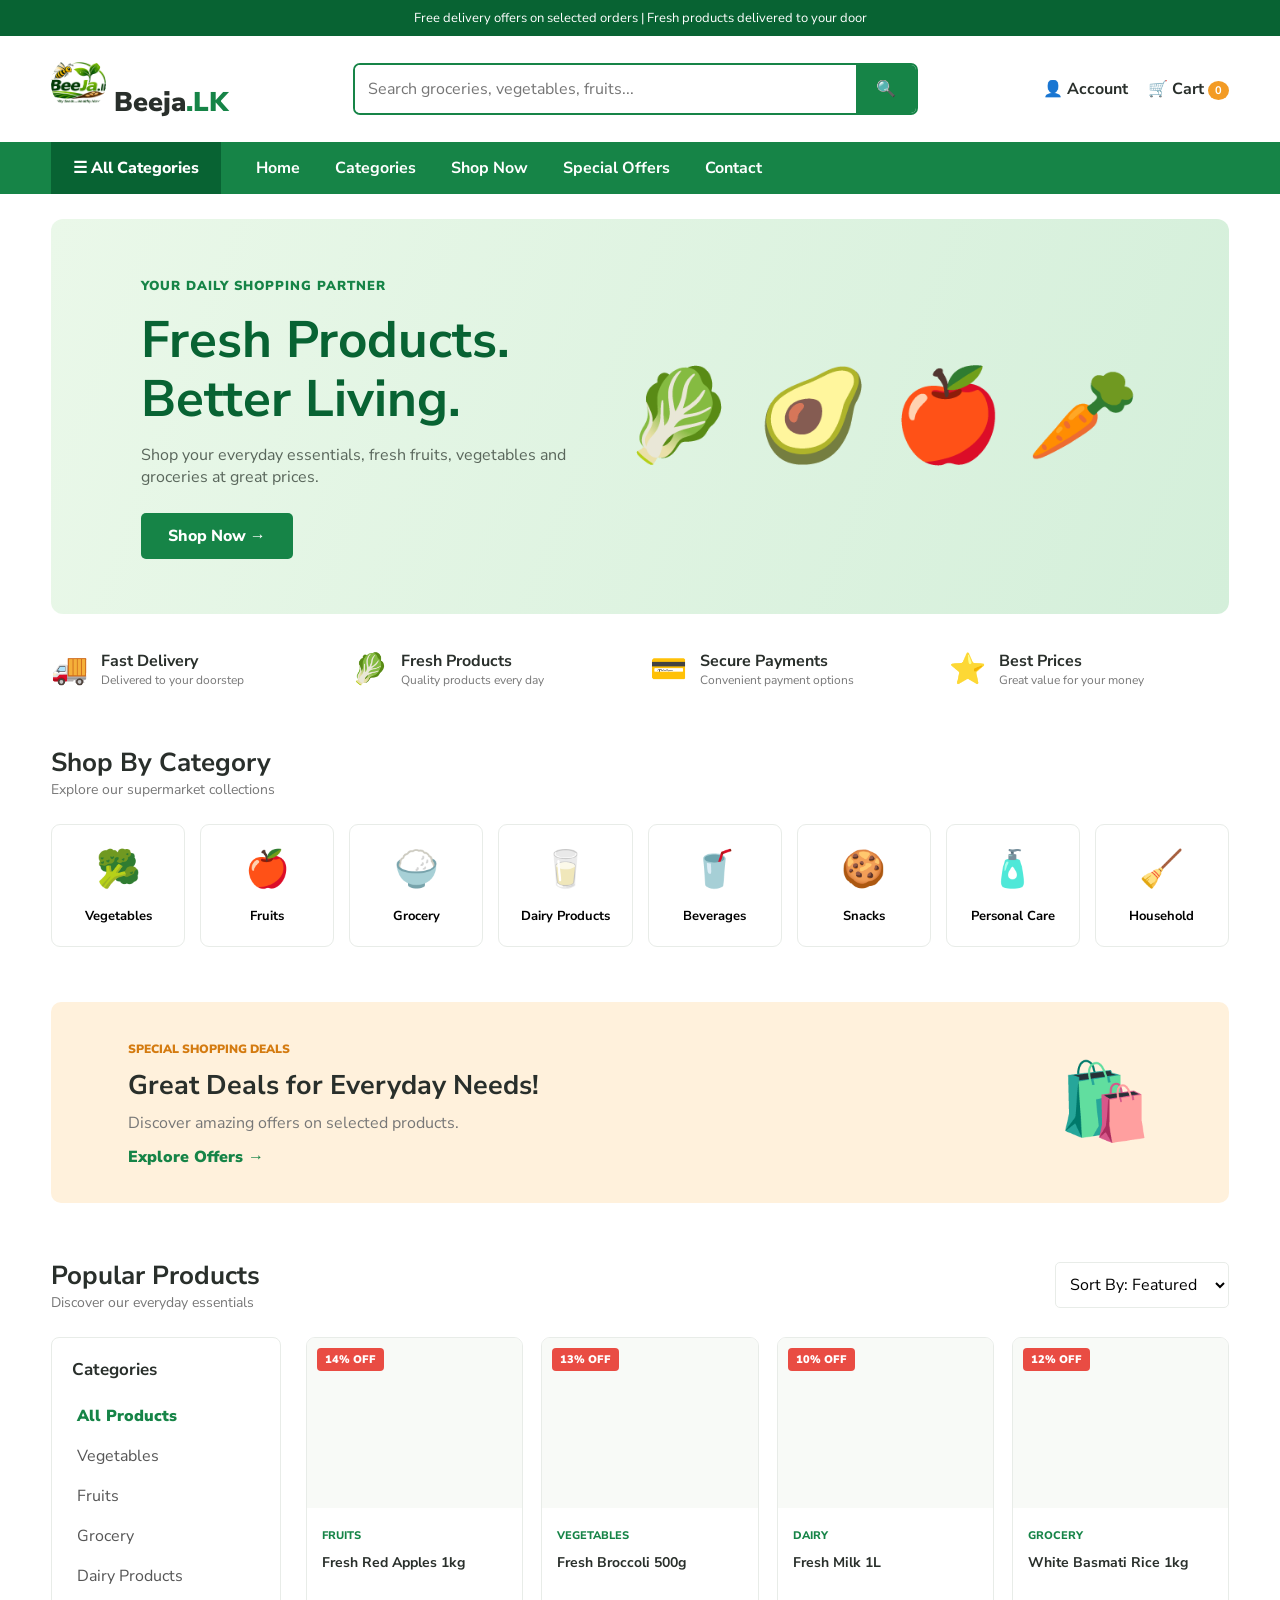
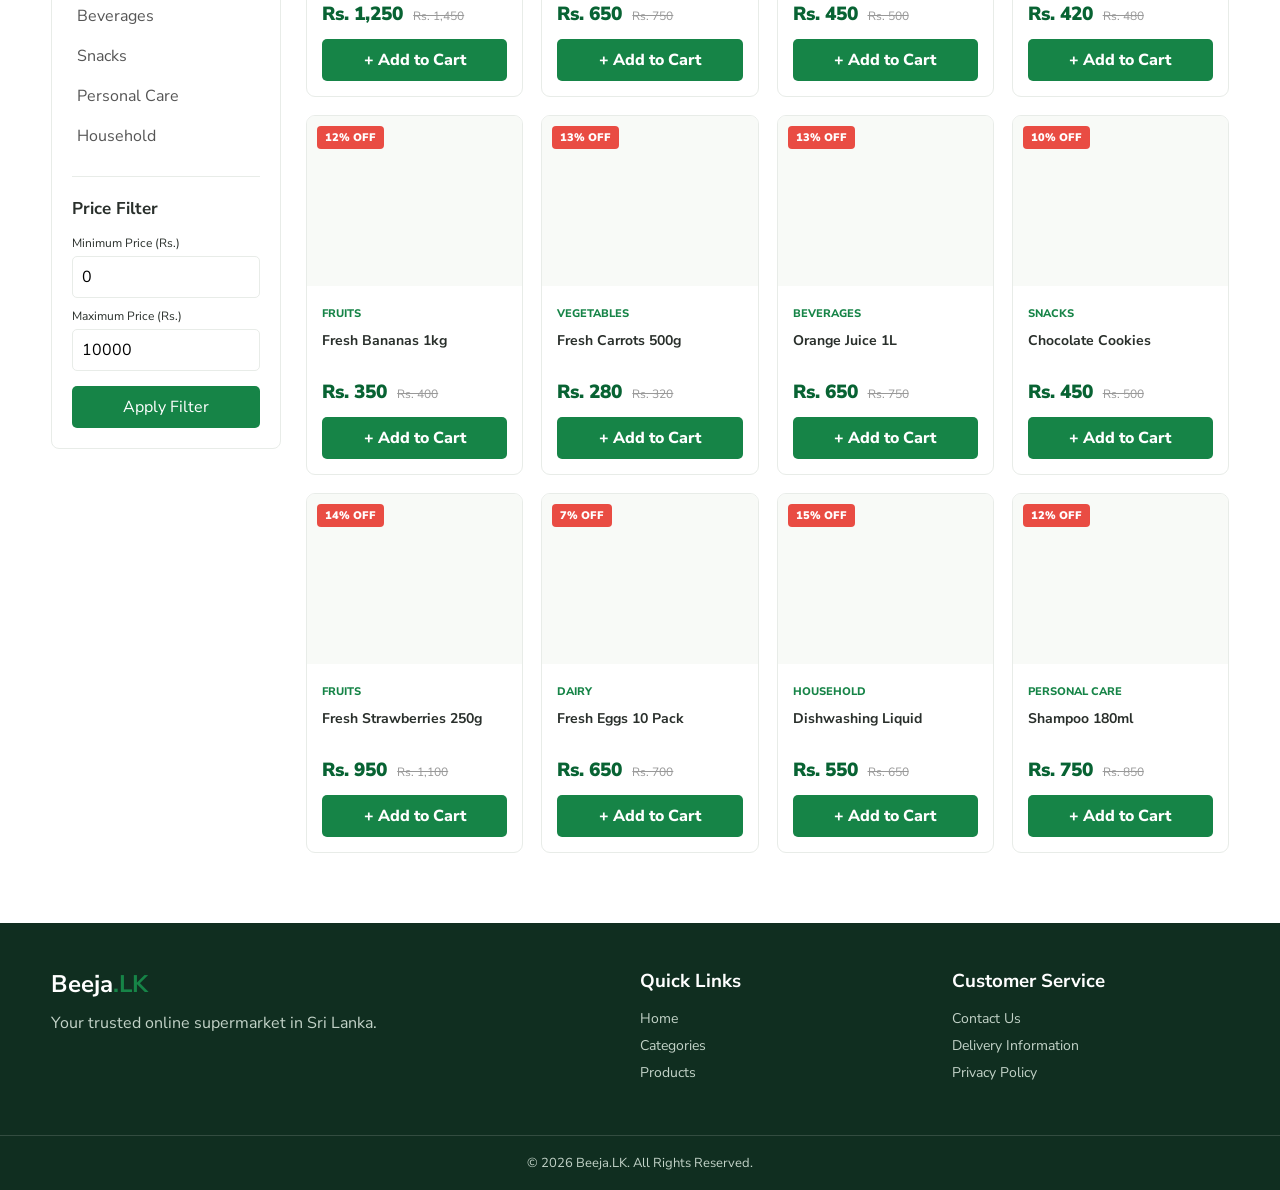
==== index.html @ 38d673ad "Update index.html" ====
<!DOCTYPE html>
<html lang="en">
<head>
    <meta charset="UTF-8">
    <meta name="viewport" content="width=device-width, initial-scale=1.0">

    <title>Beeja.LK | Online market Sri Lanka</title>

    <meta name="description"
          content="Shop groceries, fresh vegetables, fruits, beverages and household essentials online in Sri Lanka.">

    <link rel="stylesheet" href="style.css">
    <link rel="preconnect" href="https://fonts.googleapis.com">
    <link rel="preconnect" href="https://fonts.gstatic.com" crossorigin>
    <link href="https://fonts.googleapis.com/css2?family=Nunito+Sans:wght@400;500;600;700;800;900&display=swap"
          rel="stylesheet">
</head>
 
<body>

<!-- TOP BAR -->
<div class="top-bar">
    Free delivery offers on selected orders | Fresh products delivered to your door
</div>

<!-- HEADER -->
<header class="main-header">

    <a href="index.html" class="logo">
        <span class="logo-icon"> <img src="images/logo.png" alt="Beeja Logo"></span>
        <span>Beeja<span class="logo-green">.LK</span></span>
    </a>

    <div class="search-box">
        <input type="text" id="searchInput"
               placeholder="Search groceries, vegetables, fruits...">
        <button id="searchBtn">🔍</button>
    </div>

    <div class="header-actions">
        <a href="pages/login.html">👤 Account</a>

        <a href="pages/cart.html" class="cart-link">
            🛒 Cart
            <span id="cartCount">0</span>
        </a>
    </div>

</header>

<!-- NAVIGATION -->
<nav class="navigation">

    <button class="category-button" id="categoryToggle">
        ☰ All Categories
    </button>

    <div class="nav-links">
        <a href="index.html">Home</a>
        <a href="#categories">Categories</a>
        <a href="#products">Shop Now</a>
        <a href="#deals">Special Offers</a>
        <a href="#footer">Contact</a>
    </div>

</nav>

<!-- MAIN BANNER -->
<section class="hero">

    <div class="hero-content">
        <span class="hero-label">YOUR DAILY SHOPPING PARTNER</span>

        <h1>Fresh Products.<br>
            Better Living.</h1>

        <p>
            Shop your everyday essentials, fresh fruits,
            vegetables and groceries at great prices.
        </p>

        <a href="#products" class="shop-button">
            Shop Now →
        </a>
    </div>

    <div class="hero-image">
        🥬 🥑 🍎 🥕
    </div>

</section>

<!-- SERVICE FEATURES -->
<section class="service-features">

    <div class="service-item">
        <span>🚚</span>
        <div>
            <strong>Fast Delivery</strong>
            <small>Delivered to your doorstep</small>
        </div>
    </div>

    <div class="service-item">
        <span>🥬</span>
        <div>
            <strong>Fresh Products</strong>
            <small>Quality products every day</small>
        </div>
    </div>

    <div class="service-item">
        <span>💳</span>
        <div>
            <strong>Secure Payments</strong>
            <small>Convenient payment options</small>
        </div>
    </div>

    <div class="service-item">
        <span>⭐</span>
        <div>
            <strong>Best Prices</strong>
            <small>Great value for your money</small>
        </div>
    </div>

</section>

<!-- CATEGORIES -->
<section class="section" id="categories">

    <div class="section-heading">
        <div>
            <h2>Shop By Category</h2>
            <p>Explore our supermarket collections</p>
        </div>
    </div>

    <div class="category-grid">

        <button class="category-card" data-category="Vegetables">
            <span>🥦</span>
            <strong>Vegetables</strong>
        </button>

        <button class="category-card" data-category="Fruits">
            <span>🍎</span>
            <strong>Fruits</strong>
        </button>

        <button class="category-card" data-category="Grocery">
            <span>🍚</span>
            <strong>Grocery</strong>
        </button>

        <button class="category-card" data-category="Dairy">
            <span>🥛</span>
            <strong>Dairy Products</strong>
        </button>

        <button class="category-card" data-category="Beverages">
            <span>🥤</span>
            <strong>Beverages</strong>
        </button>

        <button class="category-card" data-category="Snacks">
            <span>🍪</span>
            <strong>Snacks</strong>
        </button>

        <button class="category-card" data-category="Personal Care">
            <span>🧴</span>
            <strong>Personal Care</strong>
        </button>

        <button class="category-card" data-category="Household">
            <span>🧹</span>
            <strong>Household</strong>
        </button>

    </div>

</section>

<!-- SPECIAL OFFER -->
<section class="offer-banner" id="deals">

    <div>
        <span>SPECIAL SHOPPING DEALS</span>
        <h2>Great Deals for Everyday Needs!</h2>
        <p>Discover amazing offers on selected products.</p>
        <a href="#products">Explore Offers →</a>
    </div>

    <div class="offer-icon">🛍️</div>

</section>

<!-- PRODUCTS -->
<section class="section" id="products">

    <div class="section-heading product-heading">

        <div>
            <h2>Popular Products</h2>
            <p>Discover our everyday essentials</p>
        </div>

        <select id="sortProducts">
            <option value="default">Sort By: Featured</option>
            <option value="low">Price: Low to High</option>
            <option value="high">Price: High to Low</option>
            <option value="name">Name: A to Z</option>
        </select>

    </div>

    <div class="shop-layout">

        <!-- SIDEBAR -->
        <aside class="sidebar">

            <h3>Categories</h3>

            <button class="filter-category active"
                    data-category="All">All Products</button>

            <button class="filter-category"
                    data-category="Vegetables">Vegetables</button>

            <button class="filter-category"
                    data-category="Fruits">Fruits</button>

            <button class="filter-category"
                    data-category="Grocery">Grocery</button>

            <button class="filter-category"
                    data-category="Dairy">Dairy Products</button>

            <button class="filter-category"
                    data-category="Beverages">Beverages</button>

            <button class="filter-category"
                    data-category="Snacks">Snacks</button>

            <button class="filter-category"
                    data-category="Personal Care">Personal Care</button>

            <button class="filter-category"
                    data-category="Household">Household</button>

            <div class="sidebar-divider"></div>

            <h3>Price Filter</h3>

            <label>Minimum Price (Rs.)</label>
            <input type="number" id="minPrice" value="0" min="0">

            <label>Maximum Price (Rs.)</label>
            <input type="number" id="maxPrice" value="10000" min="0">

            <button id="applyFilter" class="filter-button">
                Apply Filter
            </button>

        </aside>

        <!-- PRODUCT GRID -->
        <div class="product-area">

            <div class="product-grid" id="productGrid">
                <!-- Products loaded by JavaScript -->
            </div>

            <p id="noProducts" class="no-products" hidden>
                No products found.
            </p>

        </div>

    </div>

</section>

<!-- FOOTER -->
<footer id="footer">

    <div class="footer-content">

        <div>
            <h2>Beeja<span>.LK</span></h2>
            <p>Your trusted online supermarket in Sri Lanka.</p>
        </div>

        <div>
            <h3>Quick Links</h3>
            <a href="index.html">Home</a>
            <a href="#categories">Categories</a>
            <a href="#products">Products</a>
        </div>

        <div>
            <h3>Customer Service</h3>
            <a href="#">Contact Us</a>
            <a href="#">Delivery Information</a>
            <a href="#">Privacy Policy</a>
        </div>

    </div>

    <div class="copyright">
        © 2026 Beeja.LK. All Rights Reserved.
    </div>

</footer>

<script src="script.js"></script>

</body>
</html>
---- style.css ----
* {
    margin: 0;
    padding: 0;
    box-sizing: border-box;
}

:root {
    --green: #168447;
    --dark-green: #086333;
    --light-green: #edf8ef;
    --text: #292f2b;
    --muted: #777;
    --border: #e8ece8;
}

body {
    font-family: 'Nunito Sans', sans-serif;
    color: var(--text);
    background: #fff;
}

a {
    text-decoration: none;
    color: inherit;
}

button, input, select {
    font: inherit;
}

/* TOP BAR */

.top-bar {
    background: var(--dark-green);
    color: white;
    text-align: center;
    padding: 9px;
    font-size: 13px;
}

/* HEADER */

.main-header {
    max-width: 1400px;
    margin: auto;
    padding: 20px 4%;
    display: flex;
    align-items: center;
    justify-content: space-between;
    gap: 25px;
}

.logo {
    font-size: 27px;
    font-weight: 900;
    white-space: nowrap;
}

.logo img {
    width: 55px;
    height: 55px;
    object-fit: cover;
    border-radius: 50%;
}

.logo-icon {
    font-size: 30px;
}

.logo-green,
.footer-content h2 span {
    color: var(--green);
}

.search-box {
    display: flex;
    width: 48%;
    border: 2px solid var(--green);
    border-radius: 7px;
    overflow: hidden;
}

.search-box input {
    flex: 1;
    border: none;
    outline: none;
    padding: 13px;
    min-width: 0;
}

.search-box button {
    background: var(--green);
    color: white;
    border: none;
    padding: 0 20px;
    cursor: pointer;
}

.header-actions {
    display: flex;
    gap: 20px;
    align-items: center;
    font-weight: 700;
    white-space: nowrap;
}

.cart-link {
    position: relative;
}

#cartCount {
    background: #f39b24;
    color: white;
    padding: 2px 7px;
    border-radius: 50%;
    font-size: 11px;
}

/* NAVIGATION */

.navigation {
    background: var(--green);
    color: white;
    display: flex;
    align-items: center;
    padding: 0 4%;
    gap: 35px;
}

.category-button {
    background: var(--dark-green);
    border: none;
    color: white;
    padding: 15px 22px;
    cursor: pointer;
    font-weight: 800;
}

.nav-links {
    display: flex;
    align-items: center;
    gap: 35px;
}

.nav-links a {
    padding: 15px 0;
    font-weight: 700;
}

.nav-links a:hover {
    color: #d7f6dc;
}

/* HERO */

.hero {
    max-width: 1400px;
    margin: 25px auto;
    width: 92%;
    min-height: 340px;
    background: linear-gradient(110deg, #eaf8e9, #d4efda);
    border-radius: 12px;
    padding: 55px 7%;
    display: flex;
    justify-content: space-between;
    align-items: center;
}

.hero-label {
    color: var(--green);
    font-weight: 900;
    font-size: 13px;
    letter-spacing: 1px;
}

.hero h1 {
    font-size: clamp(32px, 4vw, 52px);
    line-height: 1.15;
    margin: 15px 0;
    color: var(--dark-green);
}

.hero p {
    color: #59665b;
    max-width: 480px;
    margin-bottom: 25px;
}

.shop-button {
    display: inline-block;
    background: var(--green);
    color: white;
    padding: 12px 27px;
    border-radius: 5px;
    font-weight: 800;
}

.hero-image {
    font-size: clamp(45px, 8vw, 90px);
}

/* SERVICE FEATURES */

.service-features {
    max-width: 1300px;
    margin: 35px auto;
    padding: 0 4%;
    display: grid;
    grid-template-columns: repeat(4, 1fr);
    gap: 20px;
}

.service-item {
    display: flex;
    align-items: center;
    gap: 13px;
}

.service-item > span {
    font-size: 30px;
}

.service-item strong,
.service-item small {
    display: block;
}

.service-item small {
    color: var(--muted);
    font-size: 12px;
}

/* GENERAL SECTIONS */

.section {
    max-width: 1400px;
    margin: 55px auto;
    padding: 0 4%;
}

.section-heading {
    display: flex;
    justify-content: space-between;
    align-items: center;
    margin-bottom: 25px;
    gap: 15px;
}

.section-heading h2 {
    font-size: 26px;
}

.section-heading p {
    color: var(--muted);
    font-size: 14px;
}

/* CATEGORIES */

.category-grid {
    display: grid;
    grid-template-columns: repeat(8, 1fr);
    gap: 15px;
}

.category-card {
    border: 1px solid var(--border);
    background: white;
    border-radius: 9px;
    padding: 20px 8px;
    cursor: pointer;
    transition: .2s;
}

.category-card:hover {
    border-color: var(--green);
    background: var(--light-green);
    transform: translateY(-3px);
}

.category-card span {
    display: block;
    font-size: 36px;
    margin-bottom: 10px;
}

.category-card strong {
    font-size: 13px;
}

/* OFFER BANNER */

.offer-banner {
    max-width: 1300px;
    width: 92%;
    margin: 55px auto;
    padding: 35px 6%;
    background: #fff1dc;
    border-radius: 10px;
    display: flex;
    justify-content: space-between;
    align-items: center;
}

.offer-banner span {
    color: #d47b10;
    font-weight: 900;
    font-size: 12px;
}

.offer-banner h2 {
    margin: 8px 0;
    font-size: 27px;
}

.offer-banner p {
    color: #777;
    margin-bottom: 12px;
}

.offer-banner a {
    color: var(--green);
    font-weight: 900;
}

.offer-icon {
    font-size: 75px;
}

/* PRODUCT SECTION */

.product-heading select {
    padding: 10px;
    border: 1px solid var(--border);
    border-radius: 5px;
    background: white;
}

.shop-layout {
    display: grid;
    grid-template-columns: 230px 1fr;
    gap: 25px;
}

.sidebar {
    border: 1px solid var(--border);
    border-radius: 8px;
    padding: 20px;
    height: fit-content;
}

.sidebar h3 {
    margin-bottom: 15px;
    font-size: 17px;
}

.filter-category {
    display: block;
    width: 100%;
    text-align: left;
    border: none;
    background: white;
    padding: 9px 5px;
    cursor: pointer;
    color: #555;
}

.filter-category:hover,
.filter-category.active {
    color: var(--green);
    font-weight: 900;
}

.sidebar-divider {
    border-top: 1px solid var(--border);
    margin: 20px 0;
}

.sidebar label {
    display: block;
    font-size: 12px;
    margin: 10px 0 5px;
}

.sidebar input {
    width: 100%;
    padding: 9px;
    border: 1px solid var(--border);
    border-radius: 5px;
    outline-color: var(--green);
}

.filter-button {
    width: 100%;
    background: var(--green);
    color: white;
    border: none;
    padding: 10px;
    border-radius: 5px;
    margin-top: 15px;
    cursor: pointer;
}

/* PRODUCT CARDS */

.product-grid {
    display: grid;
    grid-template-columns: repeat(4, minmax(0, 1fr));
    gap: 18px;
}

.product-card {
    position: relative;
    border: 1px solid var(--border);
    border-radius: 9px;
    overflow: hidden;
    transition: .2s;
    background: white;
}

.product-card:hover {
    border-color: var(--green);
    box-shadow: 0 5px 18px #00000010;
    transform: translateY(-3px);
}

.product-image {
    height: 170px;
    background: #f8faf7;
    display: flex;
    justify-content: center;
    align-items: center;
    padding: 15px;
}

.product-image img {
    width: 100%;
    height: 100%;
    object-fit: contain;
}

.product-info {
    padding: 15px;
}

.product-category {
    color: var(--green);
    font-size: 11px;
    font-weight: 800;
    text-transform: uppercase;
}

.product-name {
    font-size: 14px;
    min-height: 42px;
    margin: 7px 0;
    line-height: 1.5;
}

.product-price {
    color: var(--dark-green);
    font-size: 19px;
    font-weight: 900;
}

.product-old-price {
    color: #999;
    text-decoration: line-through;
    font-size: 12px;
    margin-left: 5px;
}

.discount {
    position: absolute;
    top: 10px;
    left: 10px;
    background: #e94c43;
    color: white;
    padding: 4px 8px;
    border-radius: 4px;
    font-size: 11px;
    font-weight: 900;
}

.add-cart {
    width: 100%;
    margin-top: 12px;
    background: var(--green);
    border: none;
    border-radius: 5px;
    color: white;
    padding: 10px;
    font-weight: 800;
    cursor: pointer;
}

.add-cart:hover,
.filter-button:hover {
    background: var(--dark-green);
}

.no-products {
    text-align: center;
    padding: 50px;
    color: var(--muted);
}

/* FOOTER */

footer {
    background: #102e20;
    color: white;
    margin-top: 70px;
}

.footer-content {
    max-width: 1300px;
    margin: auto;
    padding: 45px 4%;
    display: grid;
    grid-template-columns: 2fr 1fr 1fr;
    gap: 35px;
}

.footer-content h2 {
    margin-bottom: 12px;
}

.footer-content p {
    color: #c3d3c8;
}

.footer-content h3 {
    margin-bottom: 15px;
}

.footer-content a {
    display: block;
    color: #c3d3c8;
    margin: 8px 0;
    font-size: 14px;
}

.copyright {
    border-top: 1px solid #ffffff25;
    text-align: center;
    padding: 18px;
    color: #c3d3c8;
    font-size: 13px;
}

/* MOBILE RESPONSIVE */

@media(max-width: 1000px) {
    .category-grid {
        grid-template-columns: repeat(4, 1fr);
    }

    .product-grid {
        grid-template-columns: repeat(3, minmax(0, 1fr));
    }

    .service-features {
        grid-template-columns: repeat(2, 1fr);
    }
}

@media(max-width: 700px) {

    .main-header {
        flex-wrap: wrap;
        gap: 15px;
    }

    .logo {
        font-size: 23px;
    }

    .search-box {
        width: 100%;
        order: 3;
    }

    .header-actions {
        margin-left: auto;
        gap: 12px;
        font-size: 13px;
    }

    .navigation {
        padding: 0 4%;
        overflow-x: auto;
        gap: 15px;
    }

    .nav-links {
        gap: 20px;
        white-space: nowrap;
    }

    .hero {
        min-height: 280px;
        padding: 30px 7%;
    }

    .hero-image {
        display: none;
    }

    .shop-layout {
        grid-template-columns: 1fr;
    }

    .sidebar {
        display: block;
    }

    .product-grid {
        grid-template-columns: repeat(2, minmax(0, 1fr));
        gap: 10px;
    }

    .product-image {
        height: 135px;
    }

    .product-info {
        padding: 10px;
    }

    .product-name {
        font-size: 12px;
    }

    .category-grid {
        grid-template-columns: repeat(4, 1fr);
        gap: 8px;
    }

    .category-card {
        padding: 15px 3px;
    }

    .category-card span {
        font-size: 28px;
    }

    .category-card strong {
        font-size: 10px;
    }

    .service-features {
        gap: 15px;
    }

    .service-item small {
        font-size: 10px;
    }

    .offer-icon {
        display: none;
    }

    .offer-banner h2 {
        font-size: 22px;
    }

    .product-heading {
        align-items: flex-start;
        flex-direction: column;
    }

    .footer-content {
        grid-template-columns: 1fr;
    }
}
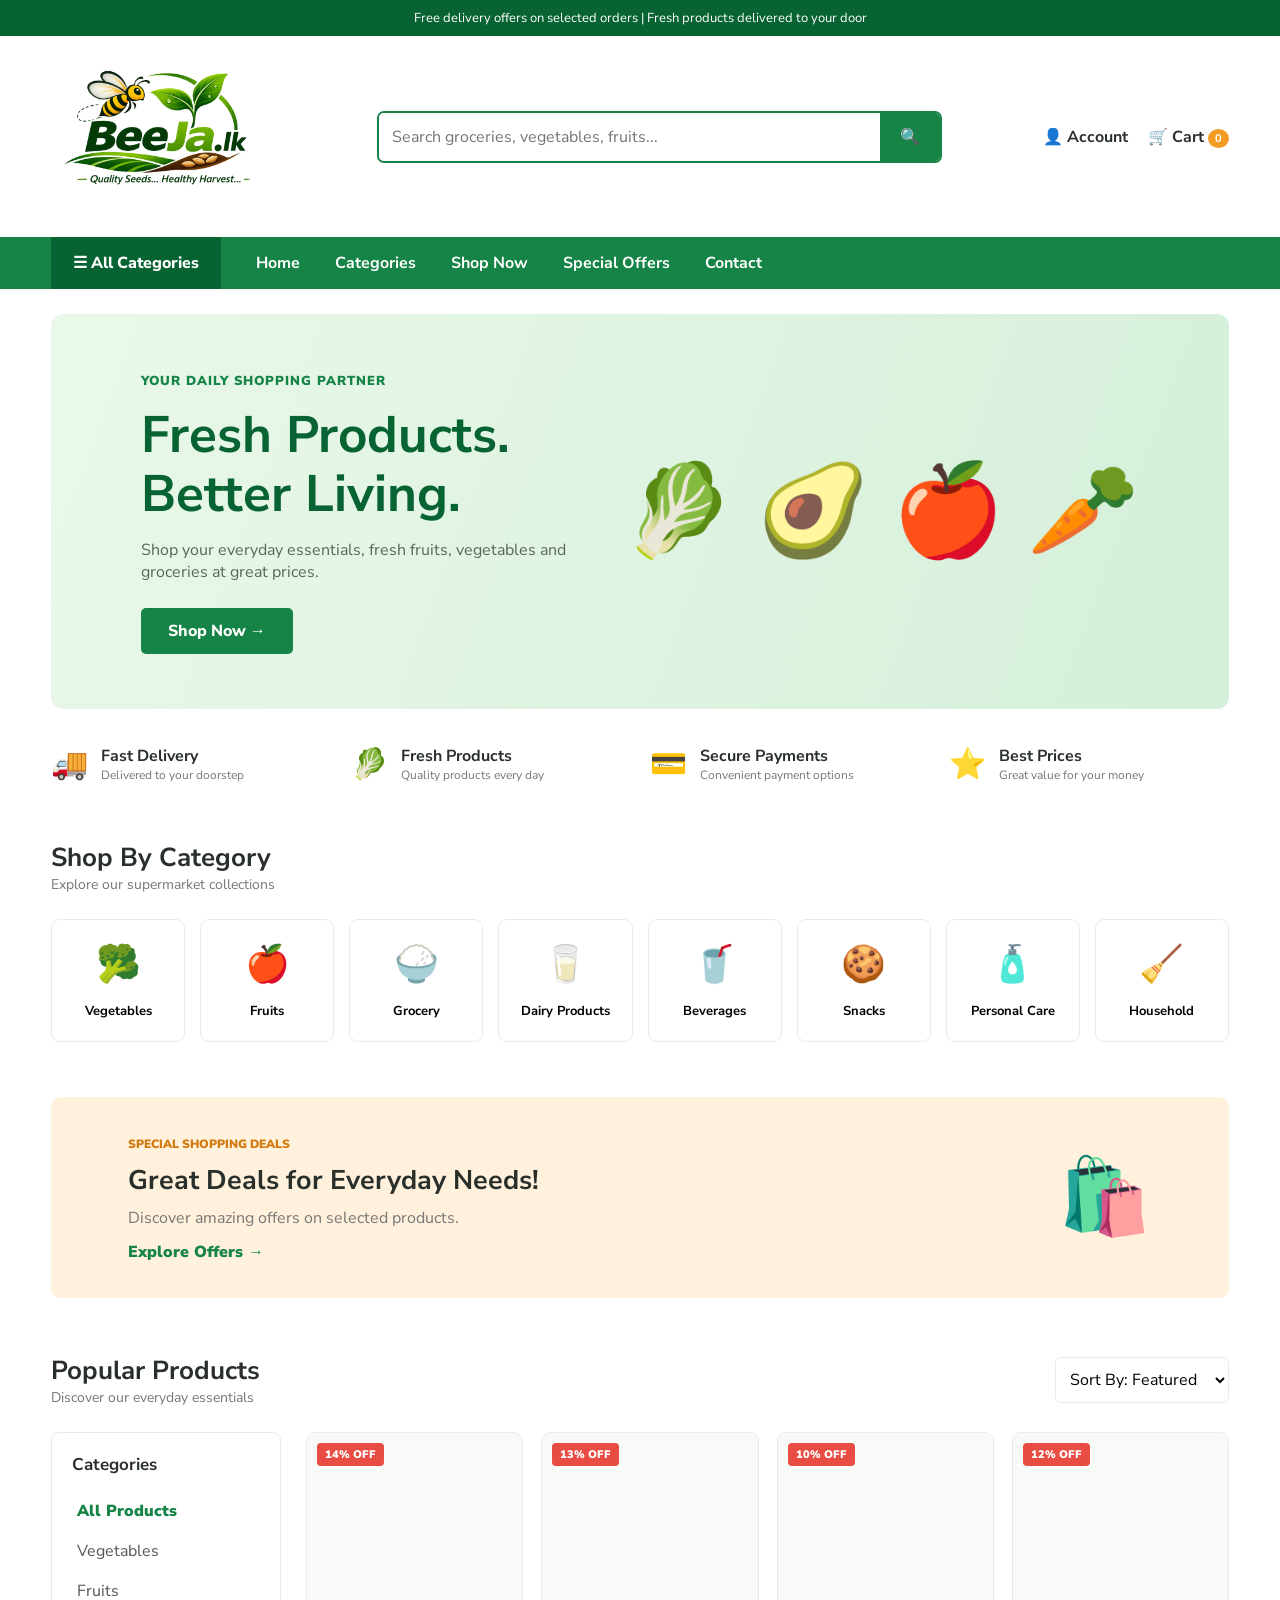
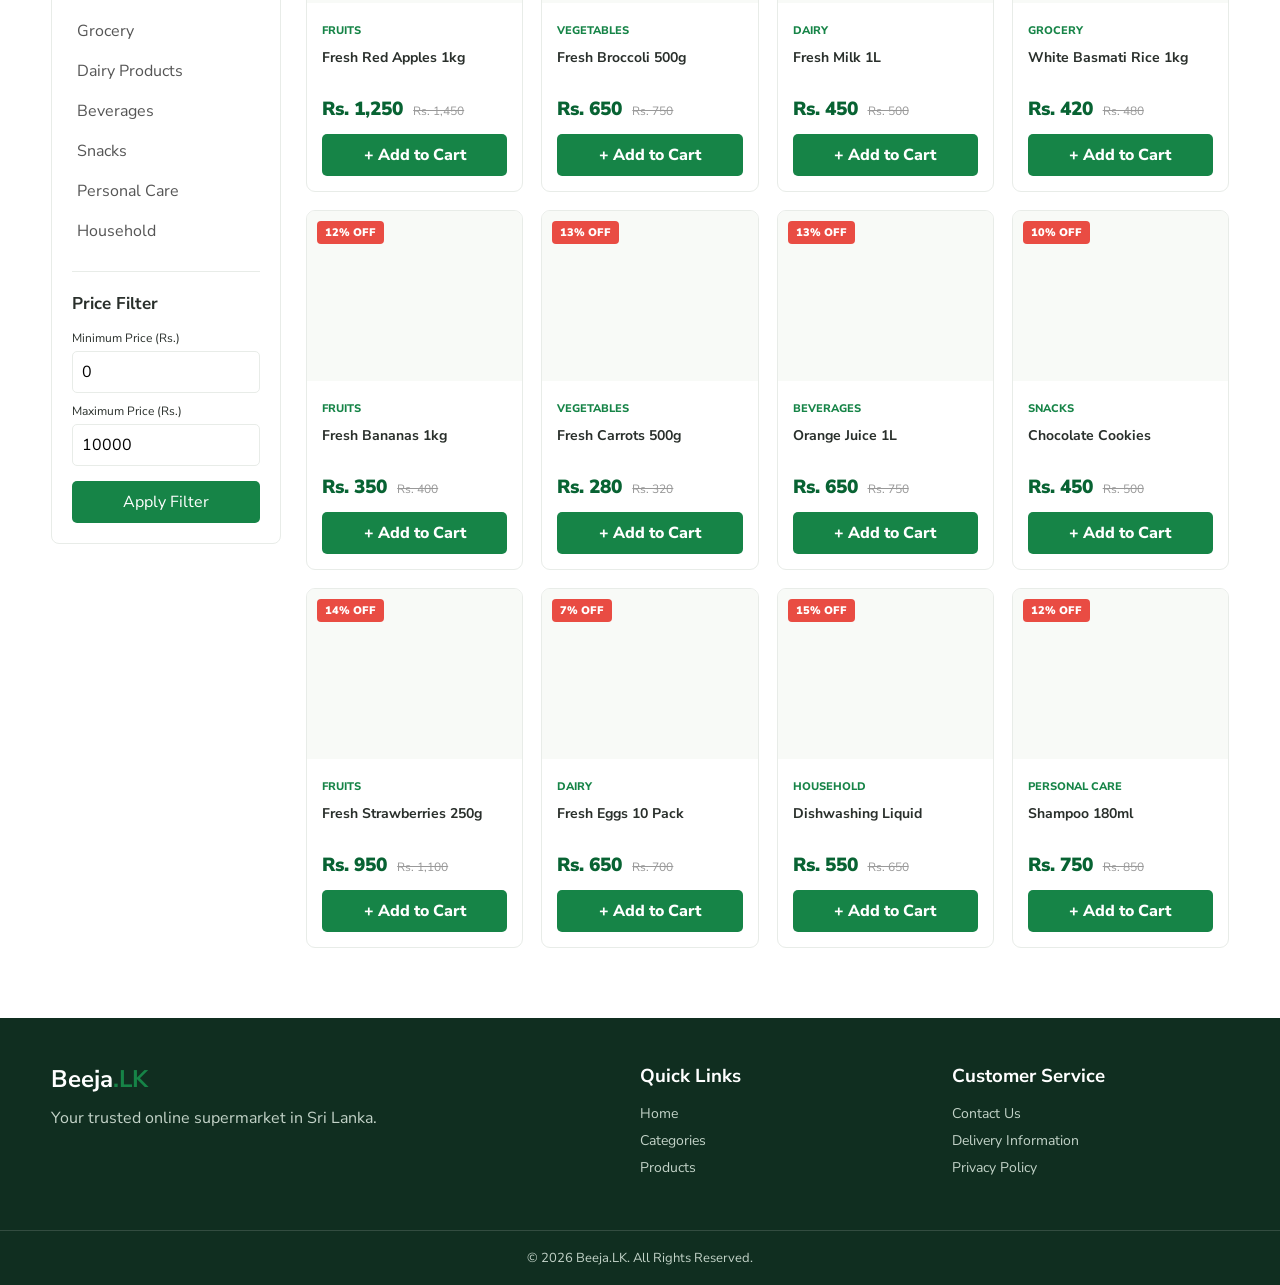
==== commit 6e30bc4d: "Update index.html" ====
--- a/index.html
+++ b/index.html
@@ -29,7 +29,7 @@
 
     <a href="index.html" class="logo">
         <span class="logo-icon"> <img src="images/logo.png" alt="Beeja Logo"></span>
-        <span>Beeja<span class="logo-green">.LK</span></span>
+     <!-- <span>Beeja<span class="logo-green">.LK</span></span>-->
     </a>
 
     <div class="search-box">
--- a/style.css
+++ b/style.css
@@ -58,8 +58,8 @@
 }
 
 .logo img {
-    width: 55px;
-    height: 55px;
+    width: 225px;
+    height: 150px;
     object-fit: cover;
     border-radius: 50%;
 }
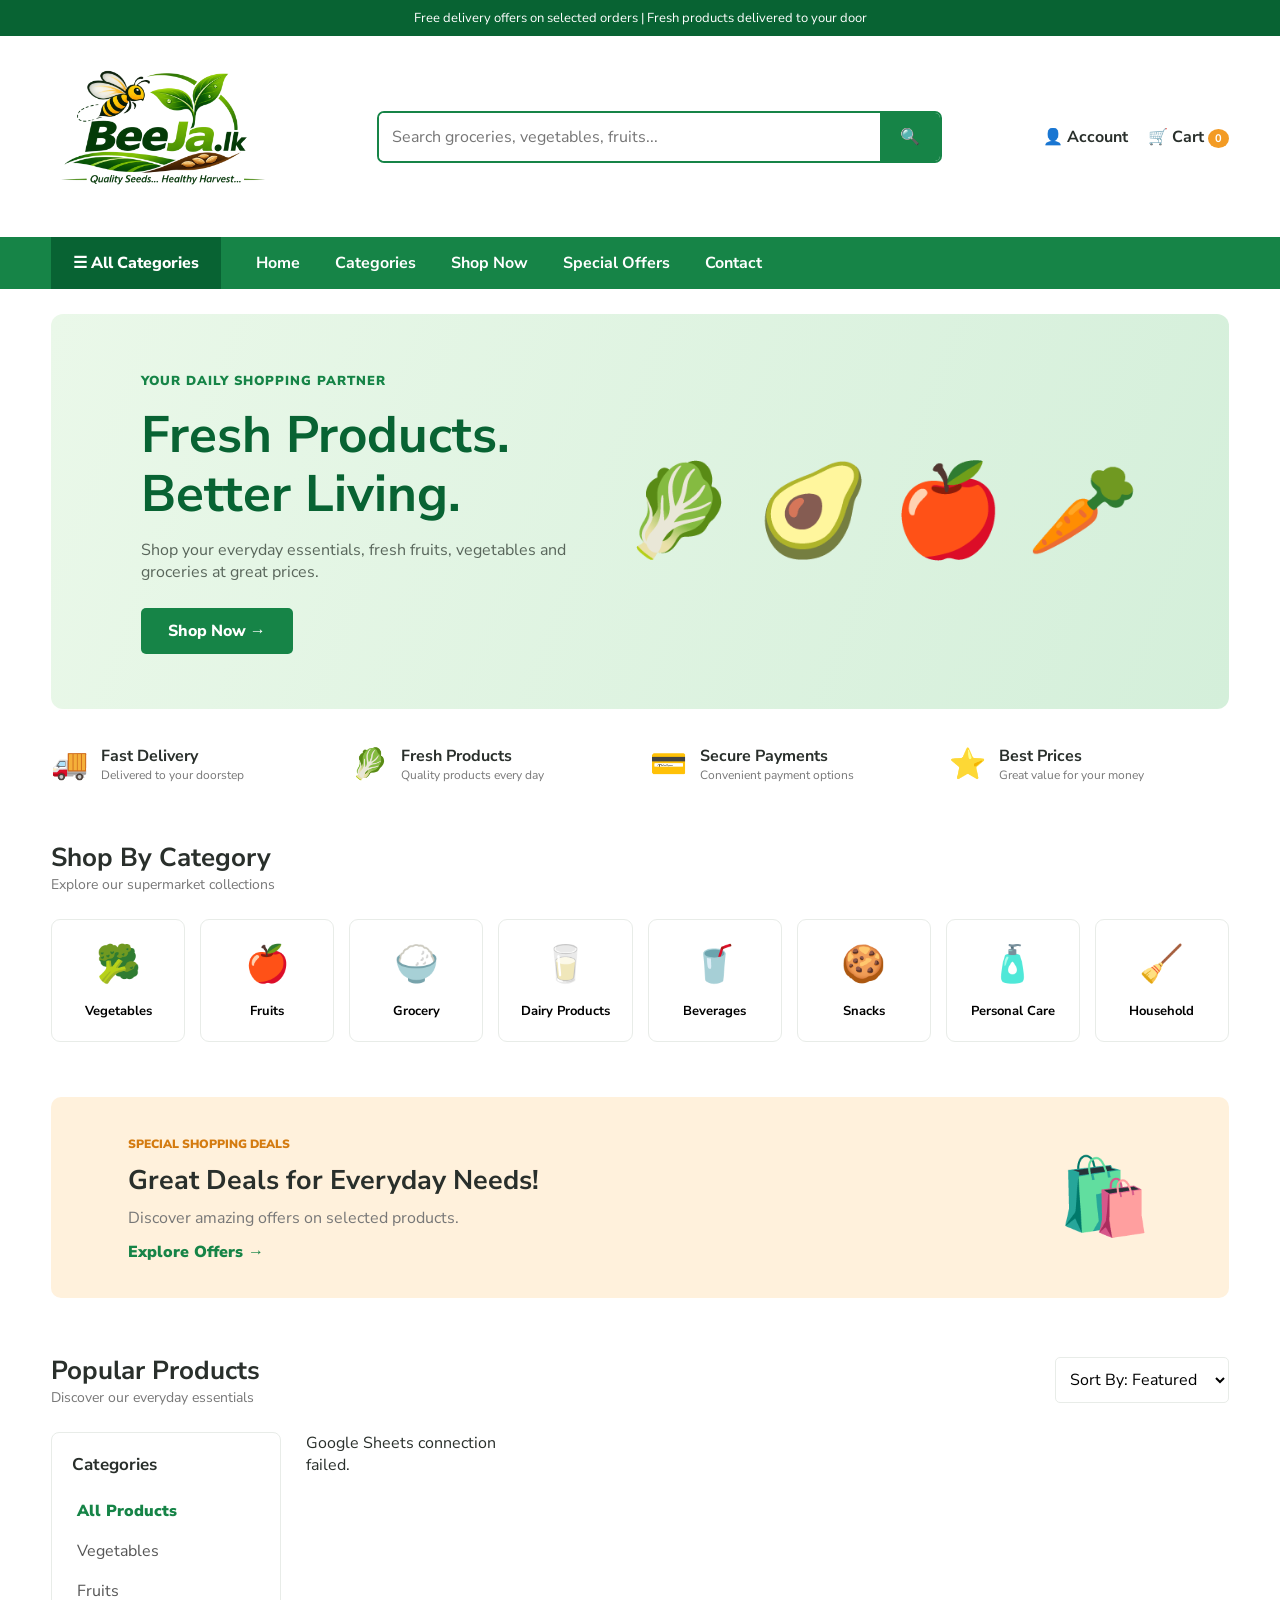
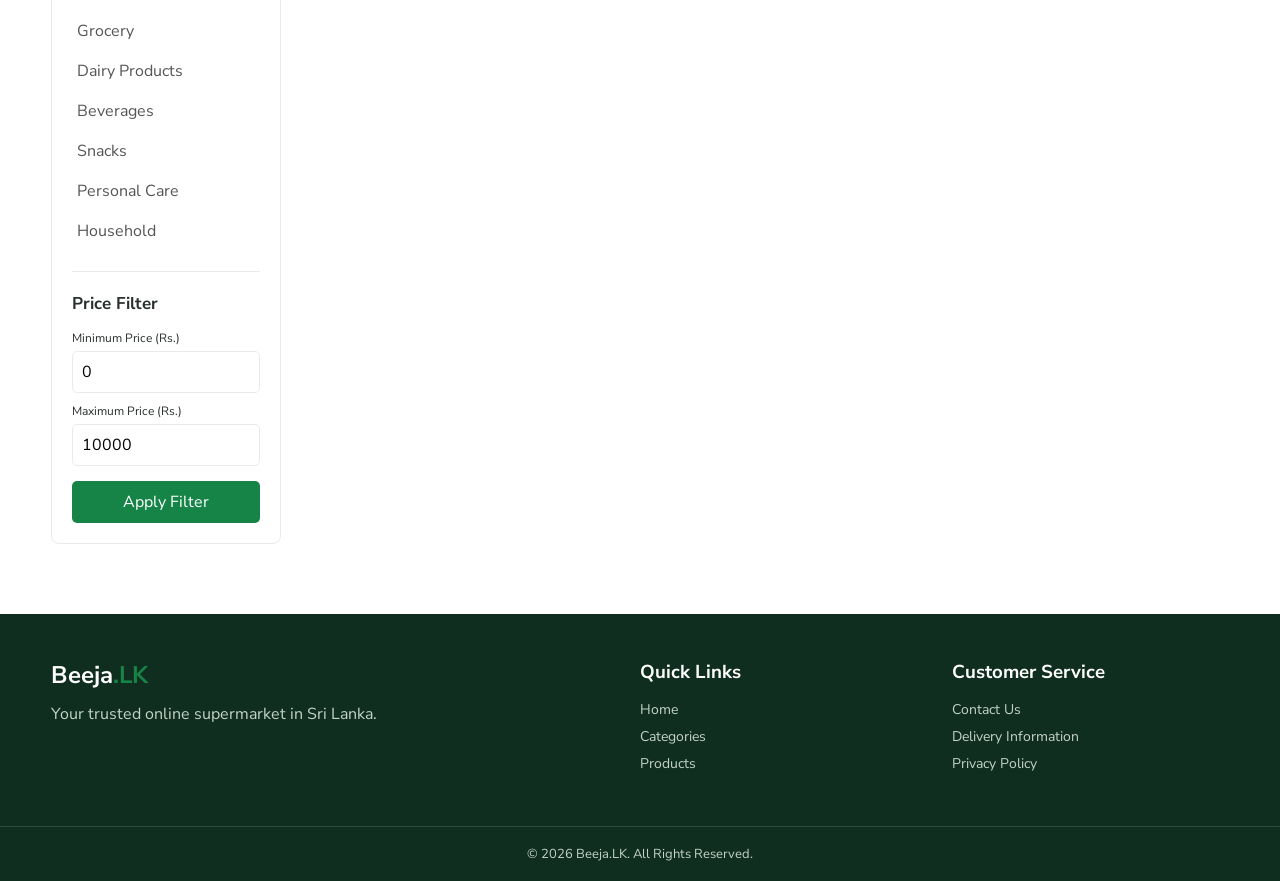
==== commit 752d9a81: "Update index.html" ====
--- a/index.html
+++ b/index.html
@@ -41,7 +41,7 @@
     <div class="header-actions">
         <a href="pages/login.html">👤 Account</a>
 
-        <a href="pages/cart.html" class="cart-link">
+        <a href="cart.html" class="cart-link">
             🛒 Cart
             <span id="cartCount">0</span>
         </a>
--- a/style.css
+++ b/style.css
@@ -61,7 +61,7 @@
     width: 225px;
     height: 150px;
     object-fit: cover;
-    border-radius: 50%;
+    border-radius: 5%;
 }
 
 .logo-icon {
@@ -435,9 +435,13 @@
 }
 
 .product-image img {
-    width: 100%;
-    height: 100%;
-    object-fit: contain;
+width: 100%;
+height: 180px;
+object-fit: cover;
+border-radius: 10px;
+margin-top: 10px;
+margin-bottom: 10px;
+transition: 0.3s ease;
 }
 
 .product-info {
@@ -482,7 +486,47 @@
     font-size: 11px;
     font-weight: 900;
 }
-
+/* QUANTITY SELECTOR */
+
+.quantity-selector {
+    display: flex;
+    align-items: center;
+    justify-content: center;
+    gap: 12px;
+    margin: 12px 0;
+}
+
+.quantity-selector button {
+    width: 35px;
+    height: 35px;
+    border: 1px solid #ddd;
+    background: #f5f5f5;
+    color: #222;
+    font-size: 20px;
+    font-weight: bold;
+    border-radius: 5px;
+    cursor: pointer;
+}
+
+.quantity-selector button:hover {
+    background: #168747;
+    color: white;
+}
+
+.quantity-selector input {
+    width: 55px;
+    height: 35px;
+    text-align: center;
+    border: 1px solid #ddd;
+    border-radius: 5px;
+    font-size: 15px;
+    font-weight: 600;
+}
+
+.quantity-selector input::-webkit-inner-spin-button,
+.quantity-selector input::-webkit-outer-spin-button {
+    opacity: 1;
+}
 .add-cart {
     width: 100%;
     margin-top: 12px;
@@ -577,6 +621,12 @@
         font-size: 23px;
     }
 
+    .logo img {
+        width: 100px;    
+        height: 80px;
+        object-fit: cover;
+        border-radius: 5%;
+    }
     .search-box {
         width: 100%;
         order: 3;
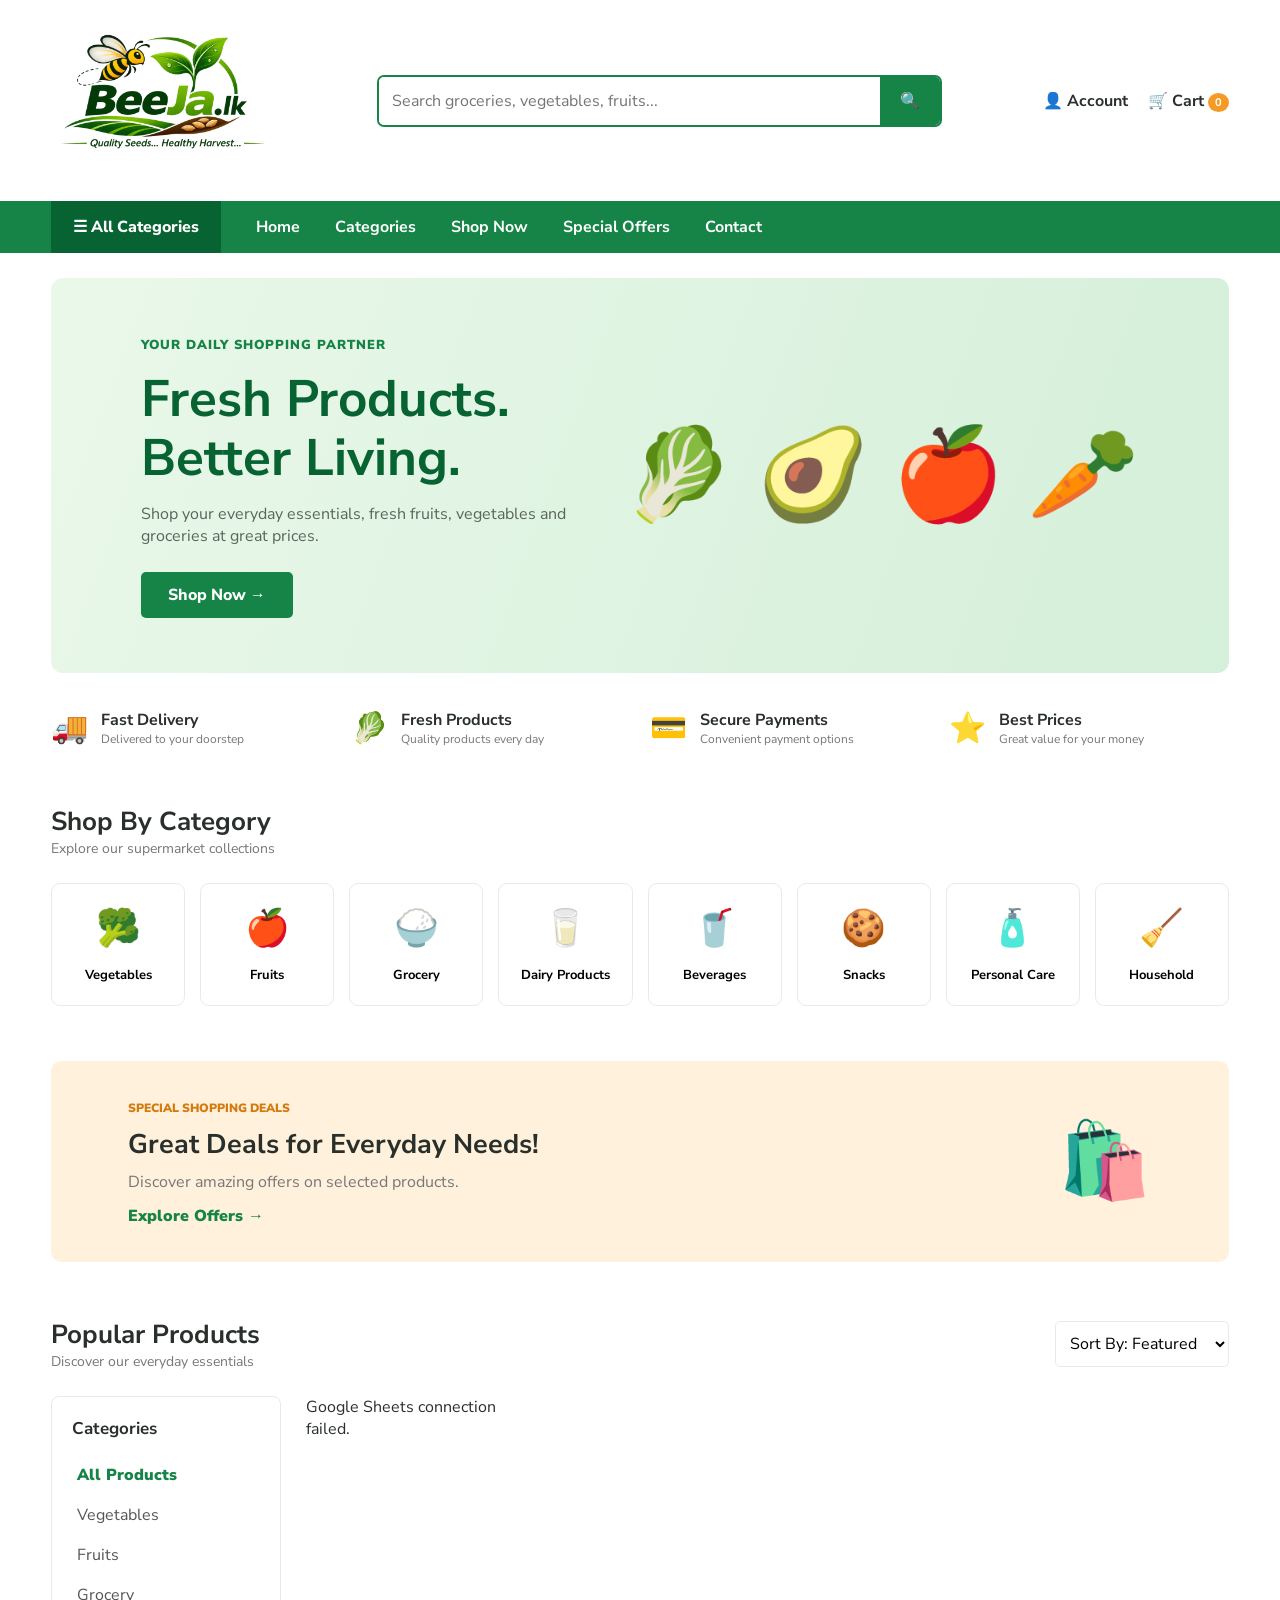
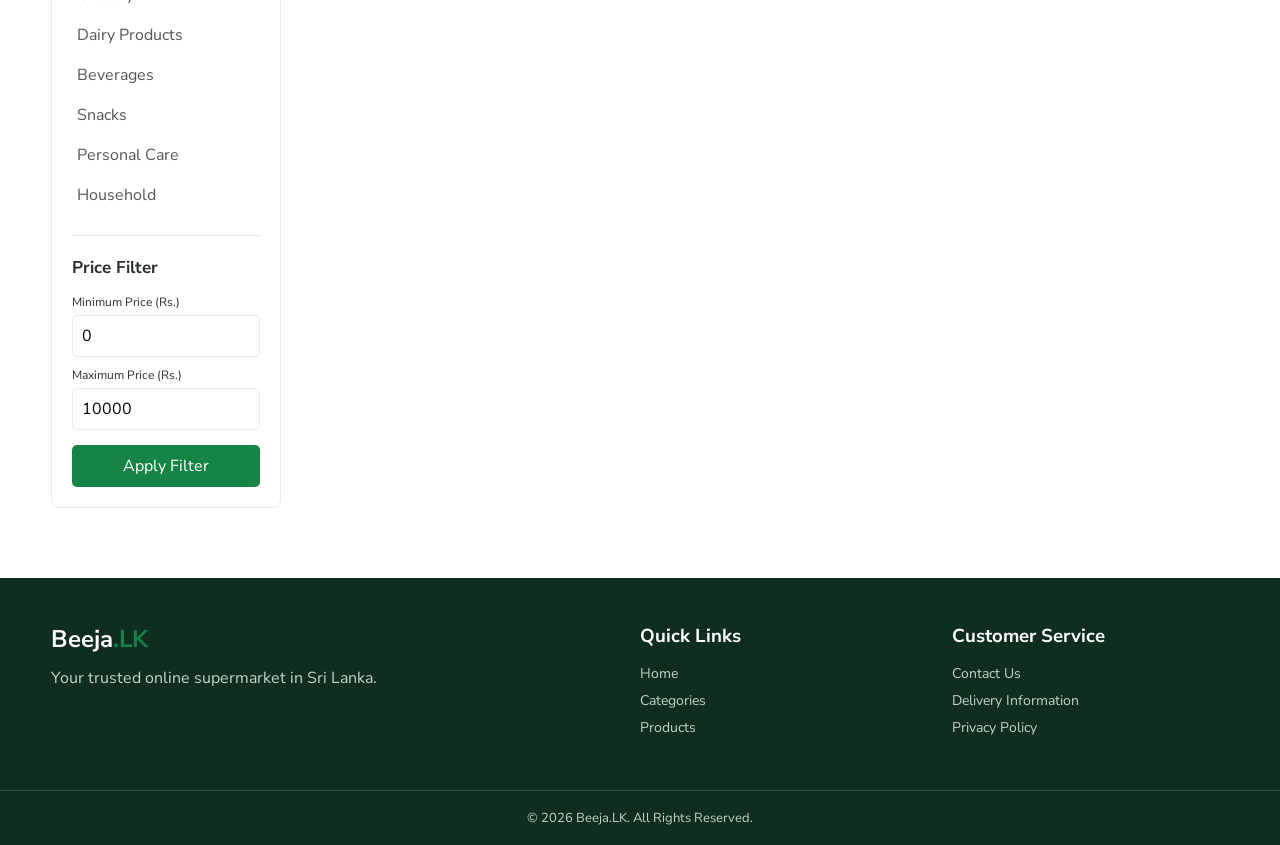
==== commit 9cd48bd1: "Update index.html" ====
--- a/index.html
+++ b/index.html
@@ -19,10 +19,7 @@
  
 <body>
 
-<!-- TOP BAR -->
-<div class="top-bar">
-    Free delivery offers on selected orders | Fresh products delivered to your door
-</div>
+
 
 <!-- HEADER -->
 <header class="main-header">
@@ -39,7 +36,7 @@
     </div>
 
     <div class="header-actions">
-        <a href="pages/login.html">👤 Account</a>
+        <a href="account.html">👤 Account</a>
 
         <a href="cart.html" class="cart-link">
             🛒 Cart
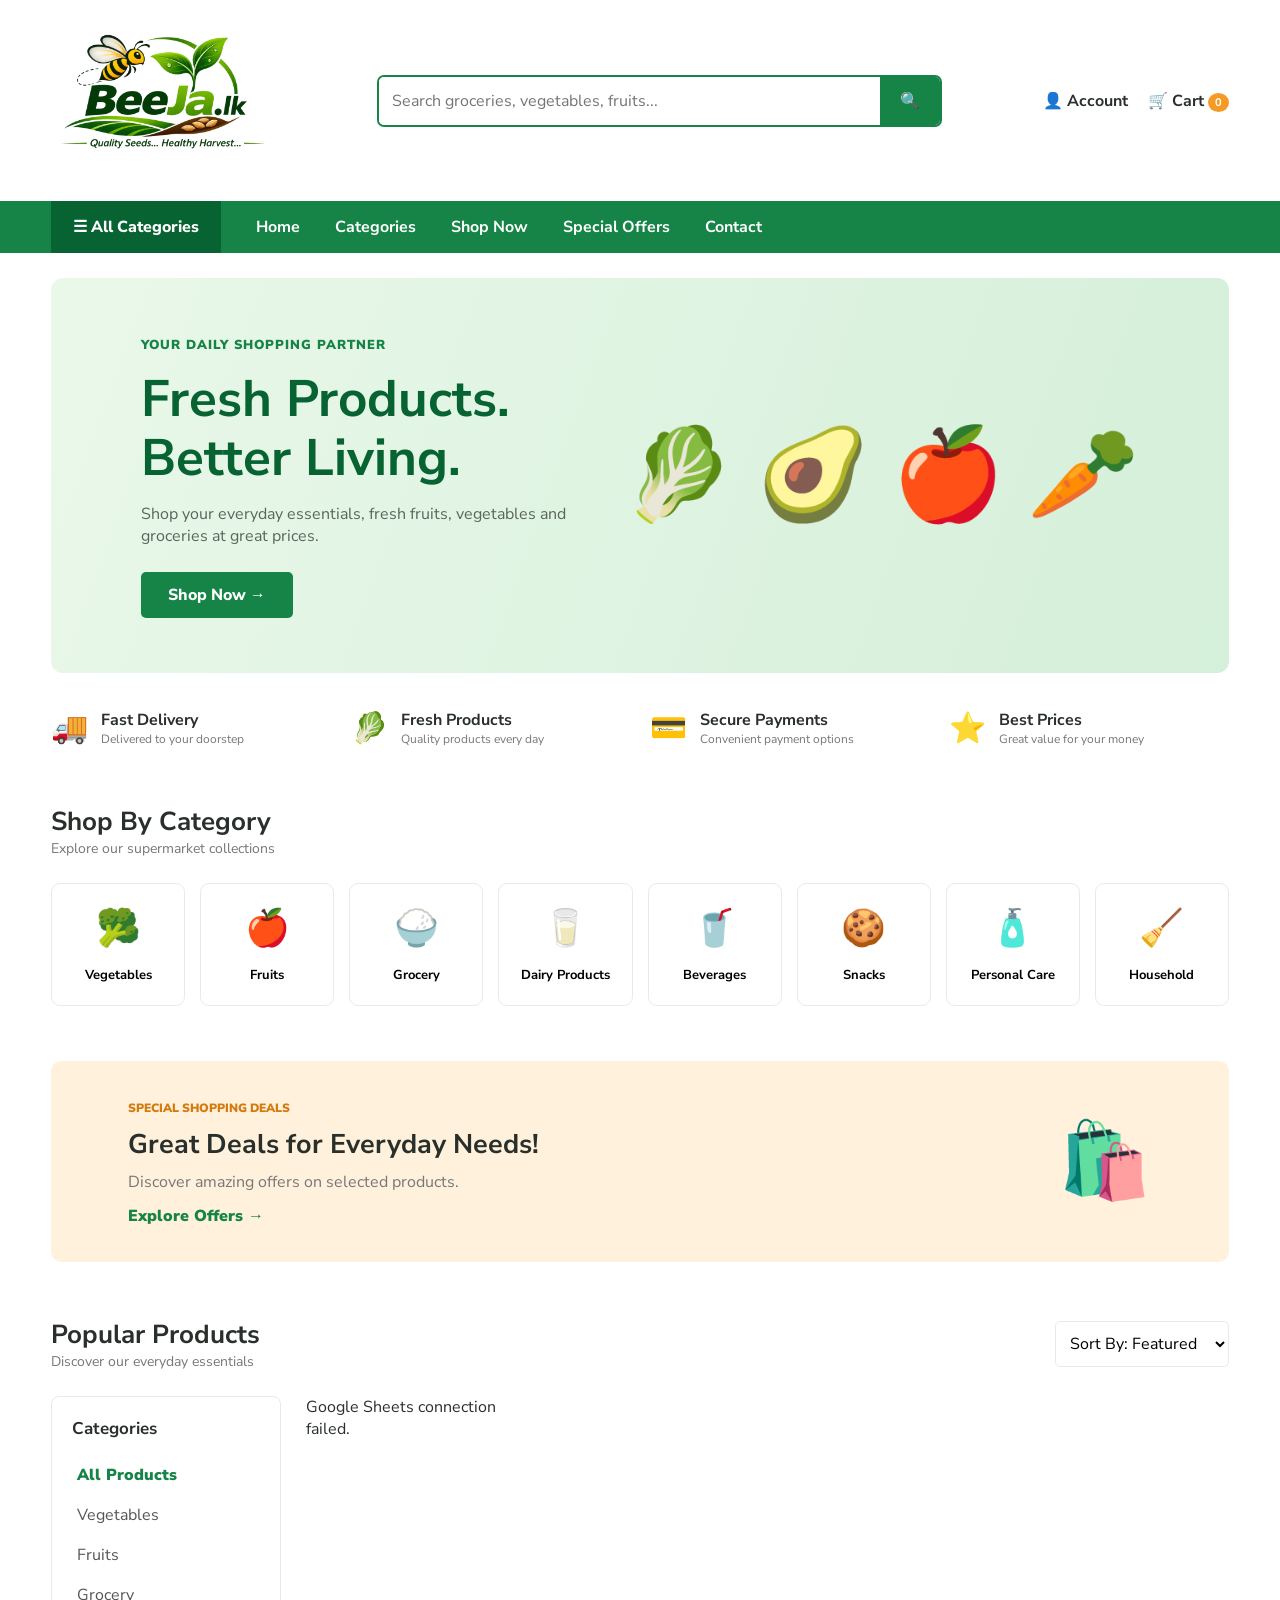
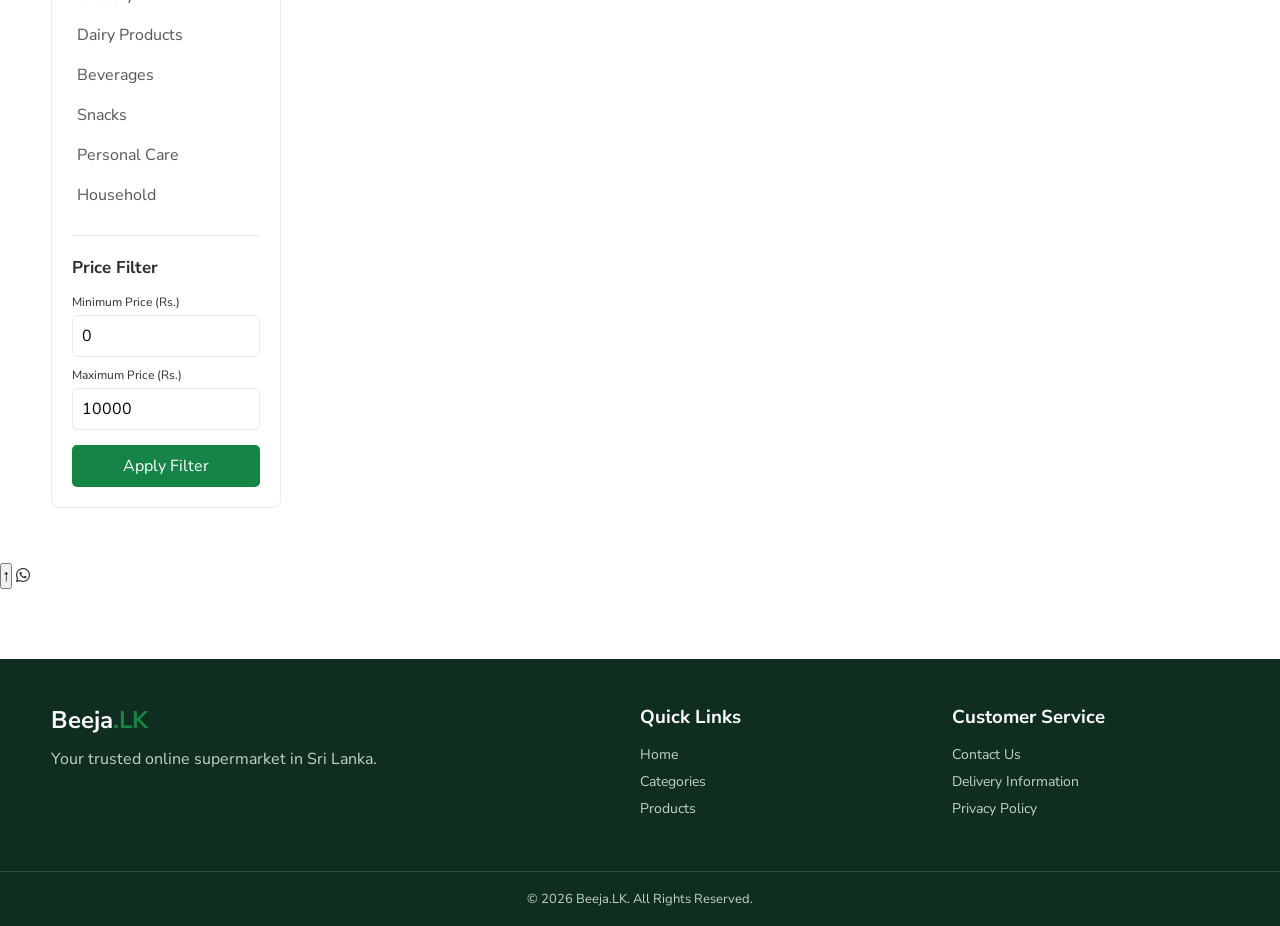
==== commit 290d90e6: "Update index.html" ====
--- a/index.html
+++ b/index.html
@@ -15,6 +15,12 @@
     <link rel="preconnect" href="https://fonts.gstatic.com" crossorigin>
     <link href="https://fonts.googleapis.com/css2?family=Nunito+Sans:wght@400;500;600;700;800;900&display=swap"
           rel="stylesheet">
+    <link rel="stylesheet" href="https://cdnjs.cloudflare.com/ajax/libs/font-awesome/6.6.0/css/all.min.css">
+
+
+<link rel="icon"
+      href="images/logo.png"
+      type="image/png">
 </head>
  
 <body>
@@ -281,6 +287,20 @@
 
 </section>
 
+    
+<button id="topBtn">
+    ↑
+</button>
+
+<a
+href="https://wa.me/94764960463"
+class="whatsapp-btn"
+target="_blank"
+rel="noopener noreferrer">
+
+<i class="fa-brands fa-whatsapp"></i>
+
+</a>
 <!-- FOOTER -->
 <footer id="footer">
 
@@ -314,6 +334,6 @@
 </footer>
 
 <script src="script.js"></script>
-
+<script src="topbutton.js"></script>
 </body>
 </html>
